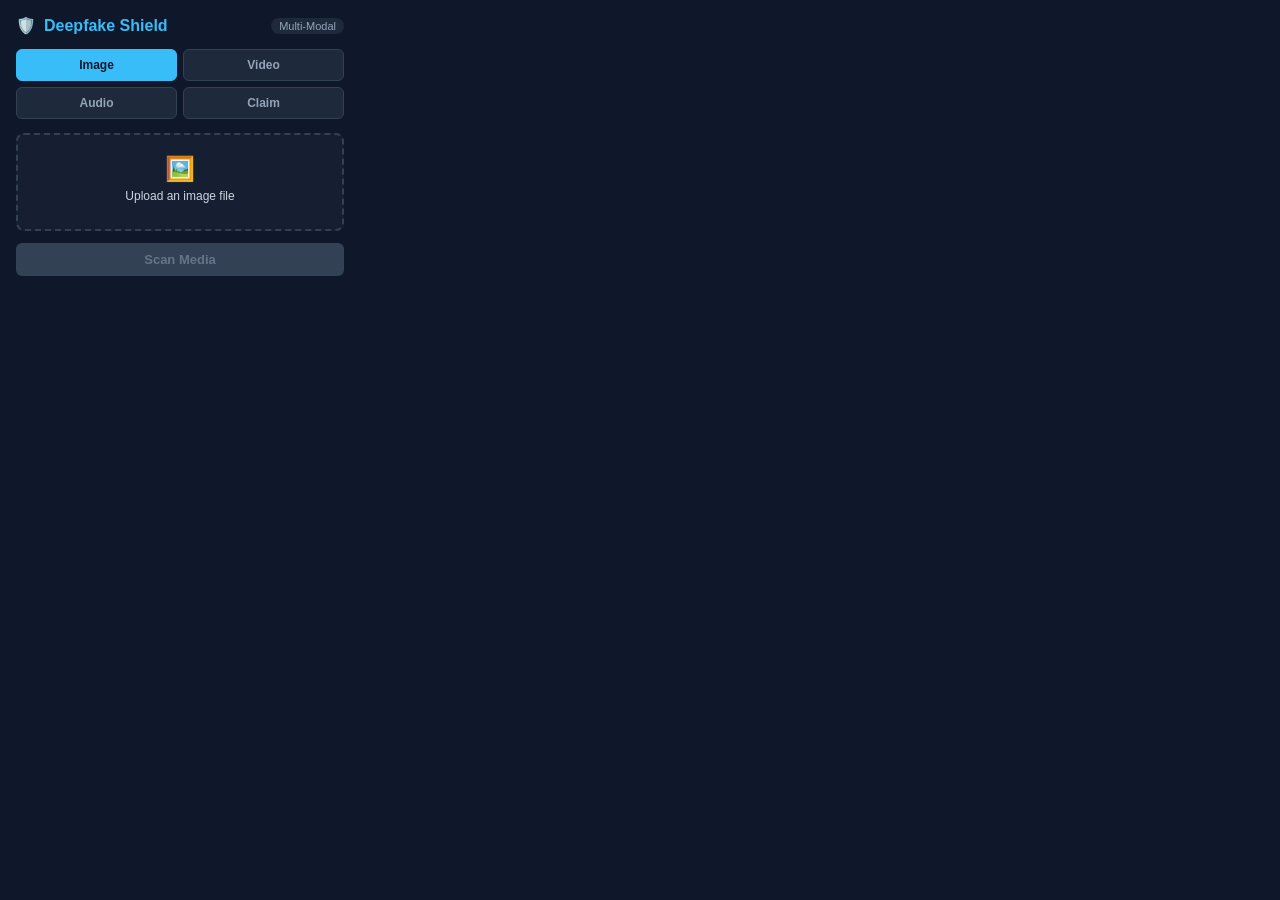
==== deepfake-shield/extension/popup.html @ eed9847f "Initial commit: Deepfake Shield system" ====
<!DOCTYPE html>
<html lang="en">

<head>
  <meta charset="UTF-8">
  <title>Deepfake Shield</title>
  <link rel="stylesheet" href="popup.css">
</head>

<body>
  <div class="header">
    <div class="logo-title">
      <span class="shield-icon">🛡️</span>
      <h2>Deepfake Shield</h2>
    </div>
    <span class="tag">Multi-Modal</span>
  </div>

  <div class="tab-bar">
    <button class="tab-btn active" id="tab-image">Image</button>
    <button class="tab-btn" id="tab-video">Video</button>
    <button class="tab-btn" id="tab-audio">Audio</button>
    <button class="tab-btn" id="tab-text">Claim</button>
  </div>

  <!-- Shared File Drop Area for Media -->
  <div id="media-panel" class="panel active">
    <div class="drop-zone" id="drop-zone">
      <input type="file" id="media-file-input" hidden />
      <span class="upload-icon" id="media-icon">🖼️</span>
      <p id="drop-prompt">Upload an image file</p>
      <span class="file-name" id="file-name"></span>
    </div>
    <button id="analyze-media-btn" class="action-btn" disabled>Scan Media</button>
  </div>

  <!-- Text / Claim Analysis -->
  <div id="text-panel" class="panel">
    <textarea id="claim-text" placeholder="Paste forwarded news, tweet, or WhatsApp claim..."></textarea>
    <button id="analyze-text-btn" class="action-btn">Verify Claim</button>
  </div>

  <!-- Result Container -->
  <div id="result-box" class="result-box hidden">
    <div class="verdict-banner">
      <span id="verdict-title">ANALYZING...</span>
      <span id="verdict-confidence"></span>
    </div>
    <p id="plain-explanation" class="explanation-text"></p>
    <div id="source-links" class="source-links hidden"></div>
  </div>

  <script src="popup.js"></script>
</body>

</html>
---- deepfake-shield/extension/popup.css ----
* {
  box-sizing: border-box;
  margin: 0;
  padding: 0;
  font-family: -apple-system, BlinkMacSystemFont, "Segoe UI", Roboto, sans-serif;
}

body {
  width: 360px;
  background: #0f172a;
  color: #f8fafc;
  padding: 16px;
}

.header {
  display: flex;
  justify-content: space-between;
  align-items: center;
  margin-bottom: 14px;
}

.logo-title {
  display: flex;
  align-items: center;
  gap: 8px;
}

.logo-title h2 {
  font-size: 16px;
  font-weight: 700;
  color: #38bdf8;
}

.tag {
  background: #1e293b;
  color: #94a3b8;
  padding: 2px 8px;
  border-radius: 12px;
  font-size: 11px;
}

.tab-bar {
  display: grid;
  grid-template-columns: 1fr 1fr;
  gap: 6px;
  margin-bottom: 14px;
}

.tab-btn {
  background: #1e293b;
  border: 1px solid #334155;
  color: #94a3b8;
  padding: 8px;
  font-size: 12px;
  font-weight: 600;
  border-radius: 6px;
  cursor: pointer;
  transition: all 0.2s ease;
}

.tab-btn.active {
  background: #38bdf8;
  color: #0f172a;
  border-color: #38bdf8;
}

.panel {
  display: none;
}

.panel.active {
  display: block;
}

.drop-zone {
  border: 2px dashed #334155;
  border-radius: 8px;
  padding: 20px;
  text-align: center;
  background: #1e293b80;
  cursor: pointer;
  margin-bottom: 12px;
}

.drop-zone:hover {
  border-color: #38bdf8;
}

.upload-icon {
  font-size: 24px;
  display: block;
  margin-bottom: 6px;
}

.drop-zone p {
  font-size: 12px;
  color: #cbd5e1;
}

.file-name {
  display: block;
  font-size: 11px;
  color: #38bdf8;
  margin-top: 6px;
  word-break: break-all;
}

textarea {
  width: 100%;
  height: 90px;
  background: #1e293b;
  border: 1px solid #334155;
  border-radius: 6px;
  padding: 8px;
  color: #f8fafc;
  font-size: 12px;
  resize: none;
  outline: none;
  margin-bottom: 12px;
}

textarea:focus {
  border-color: #38bdf8;
}

.action-btn {
  width: 100%;
  padding: 9px;
  background: #2563eb;
  color: #ffffff;
  border: none;
  border-radius: 6px;
  font-size: 13px;
  font-weight: 600;
  cursor: pointer;
}

.action-btn:disabled {
  background: #334155;
  color: #64748b;
  cursor: not-allowed;
}

.result-box {
  margin-top: 14px;
  padding: 12px;
  border-radius: 6px;
  background: #1e293b;
  border: 1px solid #334155;
}

.result-box.hidden {
  display: none;
}

.verdict-banner {
  display: flex;
  justify-content: space-between;
  align-items: center;
  font-weight: 700;
  font-size: 14px;
  padding-bottom: 8px;
  border-bottom: 1px solid #334155;
  margin-bottom: 8px;
}

.explanation-text {
  font-size: 12px;
  color: #cbd5e1;
  line-height: 1.4;
}

.source-links {
  margin-top: 8px;
  padding-top: 8px;
  border-top: 1px dashed #334155;
}

.source-links a {
  display: block;
  color: #38bdf8;
  font-size: 11px;
  text-decoration: none;
  margin-top: 4px;
}

.source-links a:hover {
  text-decoration: underline;
}
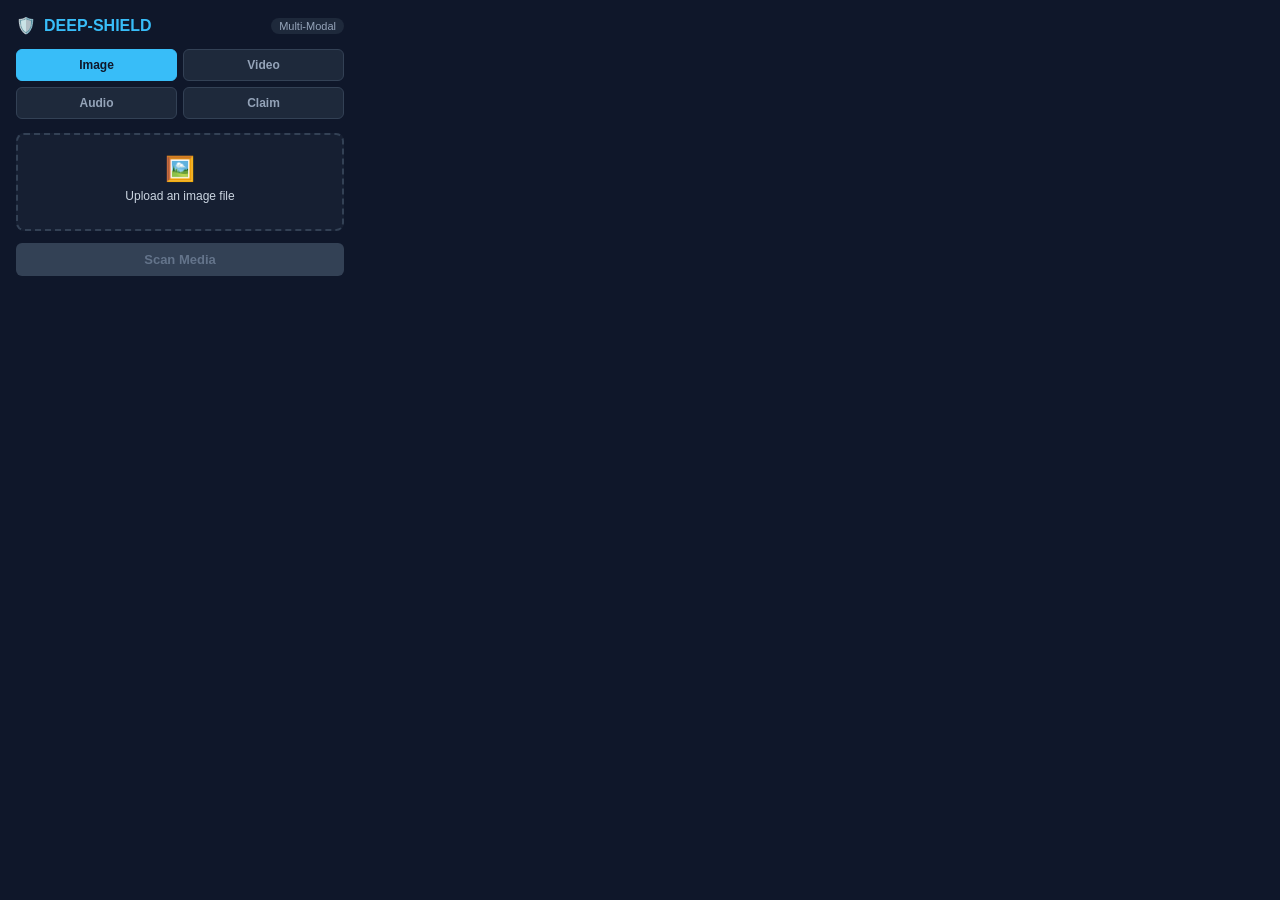
==== commit b3c3c345: "Initial commit: Deepfake Shield system" ====
--- a/deepfake-shield/extension/popup.html
+++ b/deepfake-shield/extension/popup.html
@@ -3,7 +3,7 @@
 
 <head>
   <meta charset="UTF-8">
-  <title>Deepfake Shield</title>
+  <title>DEEP-SHIELD</title>
   <link rel="stylesheet" href="popup.css">
 </head>
 
@@ -11,7 +11,7 @@
   <div class="header">
     <div class="logo-title">
       <span class="shield-icon">🛡️</span>
-      <h2>Deepfake Shield</h2>
+      <h2>DEEP-SHIELD</h2>
     </div>
     <span class="tag">Multi-Modal</span>
   </div>
